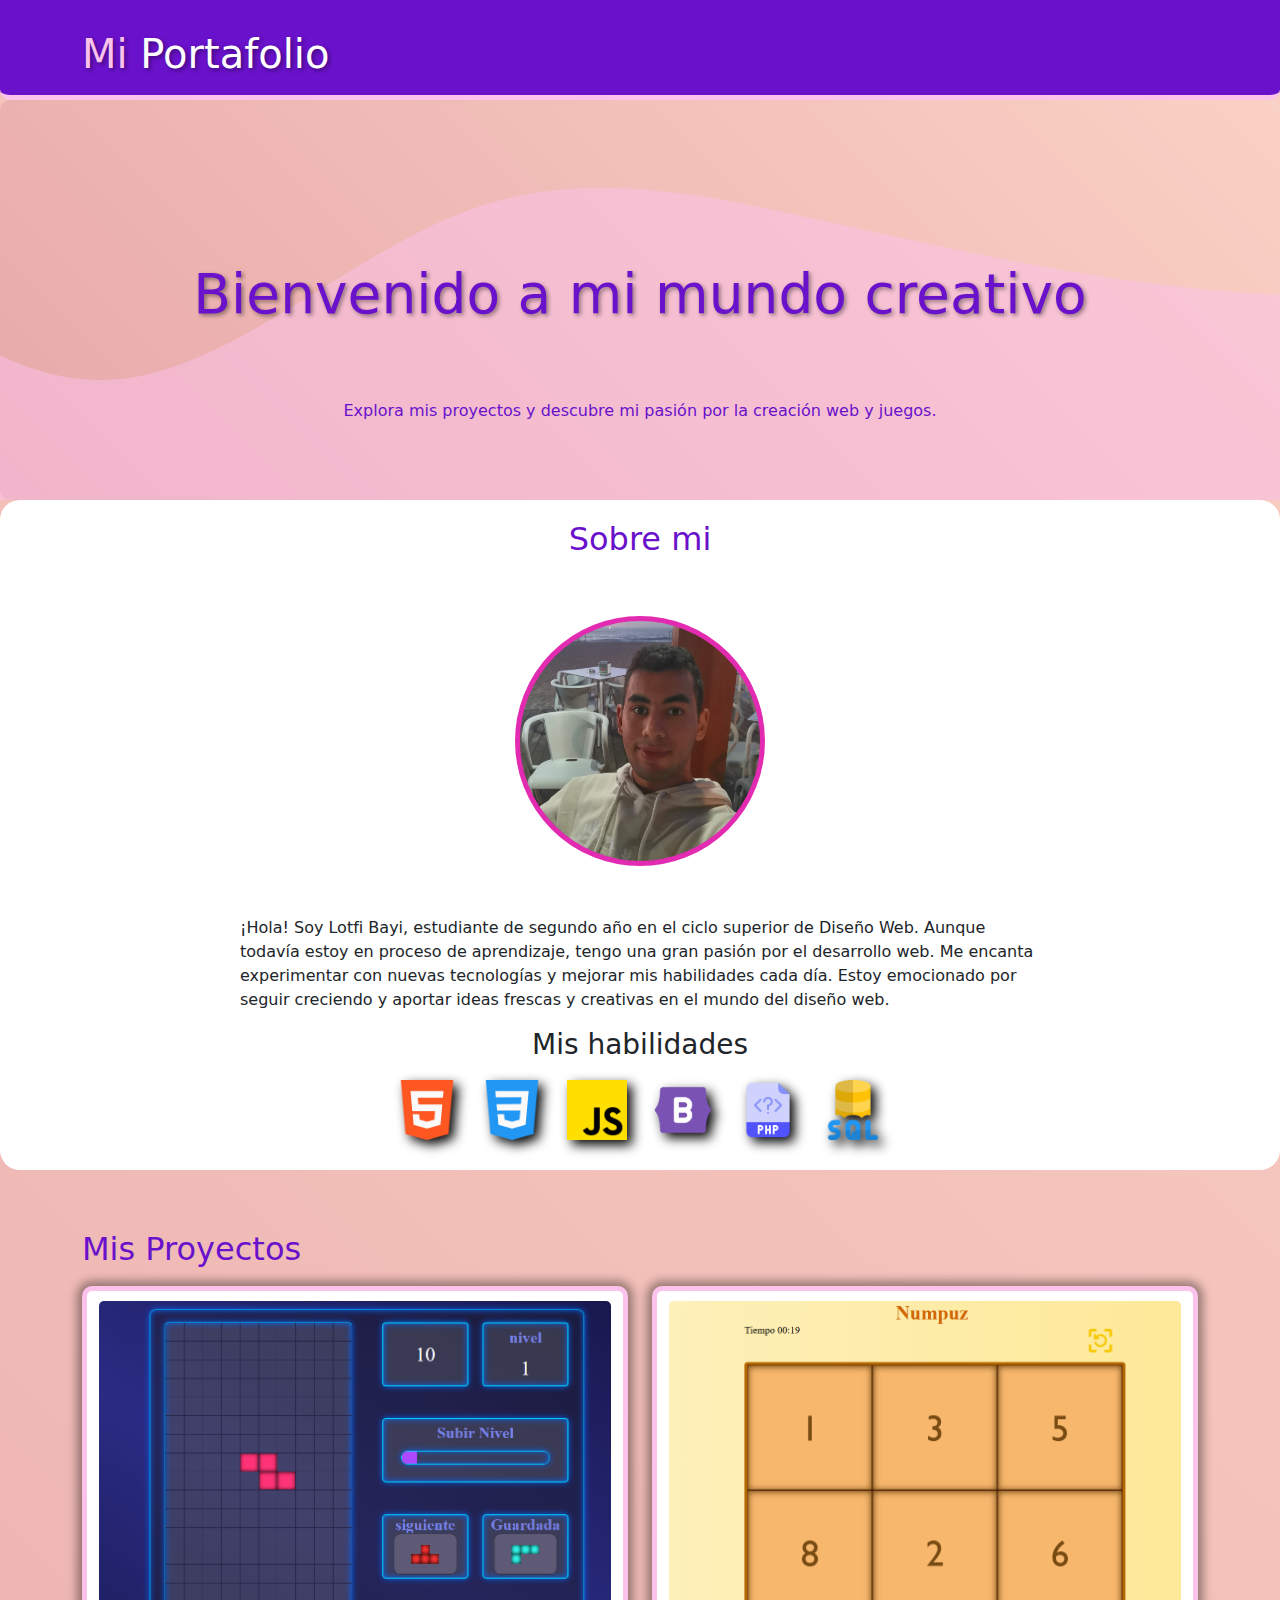
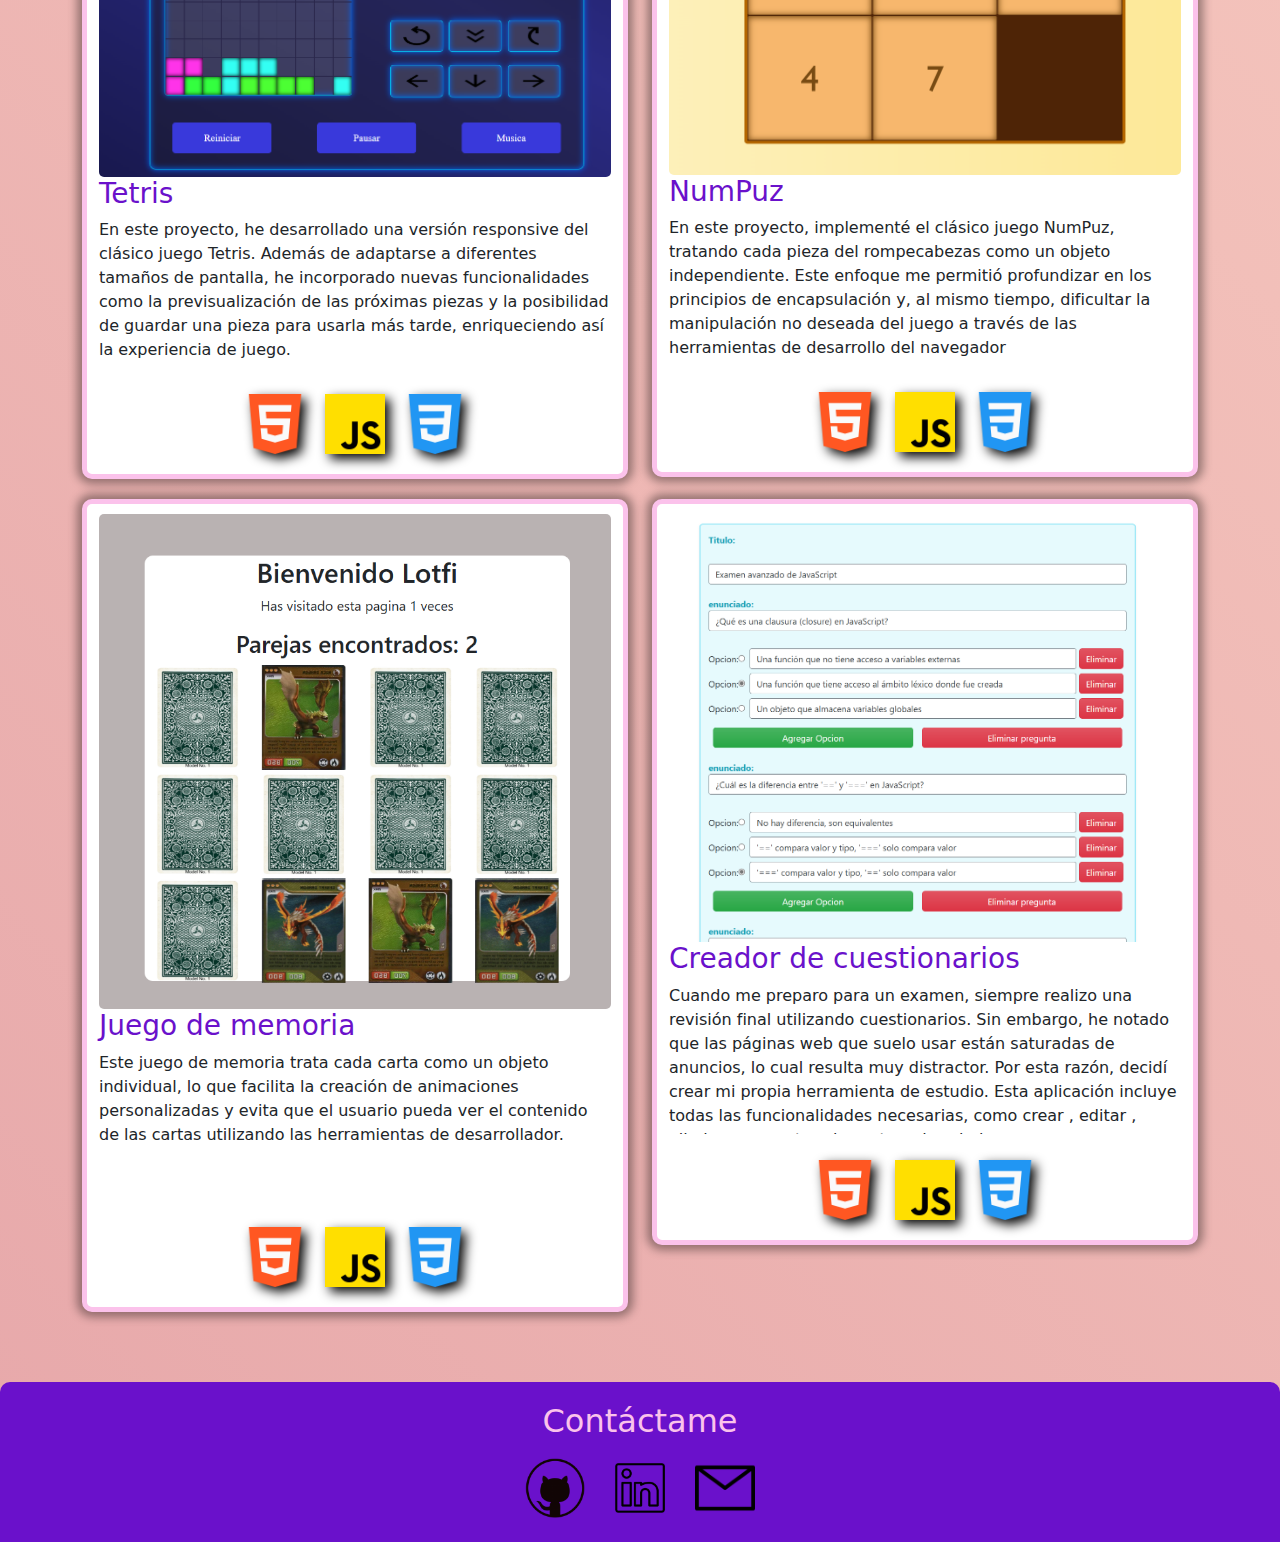
==== index.html @ 92da8904 "feat(cuestionario): Se añadio el proyecto cuestionario" ====
<!DOCTYPE html>
<html lang="es">

<head>
    <meta charset="UTF-8">
    <meta name="viewport" content="width=device-width, initial-scale=1.0">
    <title>LatifisWeb</title>
    <link href=" https://cdn.jsdelivr.net/npm/bootstrap@5.3.3/dist/css/bootstrap.min.css" rel="stylesheet"
        integrity="sha384-QWTKZyjpPEjISv5WaRU9OFeRpok6YctnYmDr5pNlyT2bRjXh0JMhjY6hW+ALEwIH" crossorigin="anonymous">
    <link rel="stylesheet" href="styles.css">
</head>

<body>
    <header>
        <div class="container">
            <h1 id="title" class="text-shadow"><span class="text-cPink">Mi</span> Portafolio</h1>
            <nav>
                <div class="btn-nav">☰</div>
                <ul>
                    <li><a href="#">Inicio</a></li>
                    <li><a href="#">Sobre mí</a></li>
                    <li><a href="#">Proyectos</a></li>
                    <li><a href="#">Contacto</a></li>
                </ul>
            </nav>
        </div>
    </header>
    <main>
        <section id="start" class="text-cPurple">
            <div class="container-max">
                <h1 class="text-shadow">Bienvenido a mi mundo creativo</h1>
                <p>Explora mis proyectos y descubre mi pasión por la creación web y juegos.</p>
            </div>
        </section>
        <section id="about" class="container">
            <h2 class="text-cPurple">Sobre mi</h2>
            <div id="perfilImg"></div>
            <p>
                ¡Hola! Soy Lotfi Bayi, estudiante de segundo año en el ciclo superior de Diseño Web. Aunque
                todavía estoy en proceso de aprendizaje, tengo una gran pasión por el desarrollo web. Me
                encanta experimentar con nuevas tecnologías y mejorar mis habilidades cada día. Estoy
                emocionado por seguir creciendo y aportar ideas frescas y creativas en el mundo del diseño
                web.
            </p>
            <div class="skills">
                <h3>Mis habilidades</h3>
                <img src="img/icons/html.png" title="HTML" alt="html" class="icono">
                <img src="img/icons/css.png" title="CSS" alt="css" class="icono">
                <img src="img/icons/js.png" title="JavaScript" alt="javaScript" class="icono">
                <img src="img/icons/bootstrap.png" title="Bootstrap" alt="Bootstrap" class="icono">
                <img src="img/icons/php.png" title="PHP" alt="PHP" class="icono">
                <img src="img/icons/sql.png" title="SQL" alt="SQL" class="icono">
            </div>
        </section>

        <section id="projects" class="container">
            <h2 class="text-blue-1">Mis Proyectos</h2>
            <div class="row">
                <div class="project col-6">
                    <div class="container mx-auto">
                        <img class="img-proyect" src="img/proyectos/tetris.png" alt="nombreProyecto">
                        <h3><a href="./juegos/tetris/index.html">Tetris</a></h3>
                        <p class="description">
                            En este proyecto, he desarrollado una versión responsive del clásico juego Tetris. Además de
                            adaptarse a diferentes tamaños de pantalla, he incorporado nuevas funcionalidades como la
                            previsualización de las próximas piezas y la posibilidad de guardar una pieza para usarla
                            más tarde, enriqueciendo así la experiencia de juego.
                        </p>
                        <p class="resumen">Recreacion del juego Tetris responsive</p>
                        <div class="skills">
                            <img src="img/icons/html.png" title="HTML" alt="html" class="icono">
                            <img src="img/icons/js.png" title="JavaScript" alt="javaScript" class="icono">
                            <img src="img/icons/css.png" title="CSS" alt="css" class="icono">
                        </div>
                    </div>
                </div>
                <div class="project col-6">
                    <div class="container mx-auto">
                        <img class="img-proyect" src="img/proyectos/numPuz.png" alt="nombreProyecto">
                        <h3><a href="./juegos/numPuz/index.html">NumPuz</a></h3>
                        <p class="description">En este proyecto, implementé el clásico juego NumPuz, tratando cada pieza
                            del rompecabezas como un objeto independiente. Este enfoque me permitió profundizar en los
                            principios de encapsulación y, al mismo tiempo, dificultar la manipulación no deseada del
                            juego a través de las herramientas de desarrollo del navegador</p>
                        <p class="resumen">Juego numpuz encapsulado</p>
                        <div class="skills">
                            <img src="img/icons/html.png" title="HTML" alt="html" class="icono">
                            <img src="img/icons/js.png" title="JavaScript" alt="javaScript" class="icono">
                            <img src="img/icons/css.png" title="CSS" alt="css" class="icono">
                        </div>
                    </div>
                </div>
                <div class="project col-6">
                    <div class="container mx-auto">
                        <img class="img-proyect" src="img/proyectos/cartas.png" alt="nombreProyecto">
                        <h3><a href="./juegos/e06cartas/">Juego de memoria</a></h3>
                        <p class="description">Este juego de memoria trata cada carta como un objeto individual, lo que
                            facilita la creación de animaciones personalizadas y evita que el usuario pueda ver el
                            contenido de las cartas utilizando las herramientas de desarrollador.</p>
                        <p class="resumen">Juego de memoria encapsulado y con animación de rotacion</p>
                        <div class="skills">
                            <img src="img/icons/html.png" title="HTML" alt="html" class="icono">
                            <img src="img/icons/js.png" title="JavaScript" alt="javaScript" class="icono">
                            <img src="img/icons/css.png" title="CSS" alt="css" class="icono">
                        </div>
                    </div>
                </div>
                <div class="project col-6">
                    <div class="container mx-auto">
                        <img class="img-proyect" src="img/proyectos/cuestionario.png" alt="nombreProyecto">
                        <h3><a href=".\miniProyectos\cuestionariosTipoTest">Creador de cuestionarios</a></h3>
                        <p class="description">Cuando me preparo para un examen, siempre realizo una revisión final
                            utilizando cuestionarios. Sin embargo, he notado que las páginas web que suelo usar están
                            saturadas de anuncios, lo cual resulta muy distractor.
                            Por esta razón, decidí crear mi propia herramienta de estudio. Esta aplicación incluye todas
                            las funcionalidades necesarias, como crear , editar , eliminar , exportar , importar e imprimir examenes.
                        </p>
                        <p class="resumen">Creador de examenes de tipo test con funcionalidades necesarias, como crear , editar , eliminar , exportar , importar e imprimir examenes.</p>
                        <div class="skills">
                            <img src="img/icons/html.png" title="HTML" alt="html" class="icono">
                            <img src="img/icons/js.png" title="JavaScript" alt="javaScript" class="icono">
                            <img src="img/icons/css.png" title="CSS" alt="css" class="icono">
                        </div>
                    </div>
                </div>
            </div>
        </section>
    </main>
    <footer>
        <div id="contact" class="container mx-auto">
            <h2 class="text-center text-cPink">Contáctame</h2>
            <a href="https://github.com/Lotite"><img src="img/icons/github.png" title="HTML" alt="html"
                    class="icono"></a>
            <a href="https://www.linkedin.com/in/lotfi-bayi/"><img src="img/icons/linkedin.png" title="HTML" alt="html"
                    class="icono"></a>
            <a href="mailto:bayilotfi@gmail.com"><img src="img/icons/email.png" title="HTML" alt="html"
                    class="icono"></a>
        </div>
    </footer>
</body>

</html>
---- styles.css ----
:root {
    --morado: #6a11cb;
    --rosa: #fbc2eb;

}

/* Clases generales */
.text-cPink {
    color: var(--rosa);
}

.text-cPurple {
    color: var(--morado);
}

.text-shadow {
    text-shadow: 2px 2px 4px rgba(0, 0, 0, 0.419);
}


/*Elementos más precisos*/
html{
    background: var(--morado);
}
body {
    background: linear-gradient(45deg, #e7a8aa 0%, #fad0c4 99%, #f3d6cd 100%);
    display: flex;
    flex-direction: column;
    
}

header {
    min-height: 100px;
    background: var(--morado);
    color: #fff;
    padding-top: 30px;
    border-bottom: var(--rosa) 5px solid;
    border-radius:  0 0 10px 10px;

}

.btn-nav {
    display: none;
}

header .container {
    display: flex;
    align-items: center;
    justify-content: space-between;
}

header h1 {
    width: 40%;
    text-wrap: nowrap;
}
/*Pendiente de implementar un nav con botón de expansión */
nav {
    display: none;
    flex-grow: 1;
    max-width: 600px;
    margin-left: 10%;
}

header ul {
    list-style: none;
    display: flex;
    justify-content: space-around;
    flex-wrap: nowrap;
    padding: 0;
    margin: 0;

    & li {
        margin-inline: 5px;
    }
}

header a {
    color: #fff;
    text-decoration: none;
    text-transform: uppercase;
    font-size: 16px;
}

header a:hover {
    color: #fbc2eb;
}




main {
    flex-grow: 1;
    padding: 0;
    &>* {
        margin-block: 60px;
    }
}

#start {
    margin: 0;
    border-radius: 10px;
    height: 400px;
    text-align: center;
    background: linear-gradient(45deg, #e7a8aa 0%, #fad0c4 99%, #f3d6cd 100%);
}

#start .container-max {
    width: 100%;
    height: 100%;
    padding-inline: 5%;
    display: flex;
    flex-direction: column;
    justify-content: space-evenly;
    align-items: center;
    background: url('data:image/svg+xml;utf8,<svg xmlns="http://www.w3.org/2000/svg" viewBox="0 0 1440 320"><path fill="%23fbc2eb" fill-opacity="0.5" d="M0,32L48,80C96,128,192,224,288,224C384,224,480,128,576,90.7C672,53,768,75,864,96C960,117,1056,139,1152,149.3C1248,160,1344,160,1392,160L1440,160L1440,320L1392,320C1344,320,1248,320,1152,320C1056,320,960,320,864,320C768,320,672,320,576,320C480,320,384,320,288,320C192,320,96,320,48,320L0,320Z"></path></svg>') no-repeat bottom center;
    background-size: cover;
}

#start h1 {
    margin-top: 100px;
    font-size: 55px;
    margin-bottom: 10px;
}

#about {
    max-width: none;
    background: white;
    border-radius: 20px;
    text-align: center;
    margin: 0;
    display: flex;
    flex-direction: column;
    align-items: center; 
    padding-block: 20px;
    & p {
        max-width: 800px;
        text-align: start;
    }
}

#perfilImg {
    margin-block: 50px;
    max-width: 250px;
    max-height: 250px;
    min-width: 200px;
    min-height: 200px;
    background: url("img/lotfi.jpg");
    background-size: cover;
    background-position: center;
    width: 30vw;
    height: 30vw;
    border-radius: 50%;
    border: 5px solid rgb(226, 43, 177);
}

.icono{
    width: 60px;
    height: 60px;
    filter: drop-shadow(5px 5px 6px rgb(0, 0, 0));
    margin: 10px;
}


#projects h3, #projects h2 {
    color: var(--morado);
}




.project{
    padding-block: 10px;
}
.project .container{
    padding-block: 10px;
    border: 5px solid var(--rosa);
    border-radius: 10px;
    overflow: hidden;
    background-color: white;
    box-shadow: 0px 0px 10px 5px rgba(0, 0, 0, 0.377);
}

.project a {
    text-decoration: none;
    color: var(--morado);
}

.img-proyect{
    width: 100%;
    height: 100%;
    border-radius: 5px;
}
.resumen{
    display: none;
}
.description{
    overflow: auto;
    height: 150px;
}

.project .skills{
    display: flex;
    align-items: center;
    justify-content: center;
}

footer {
    background-color: var(--morado);
    border-radius: 10px 10px 0 0;
    padding-block: 20px;
    height: 160px;
}

footer .container{
    width: max-content;
}

footer .icono{
    
    filter: none;
}



@media(max-width: 500px) {
    nav {
        width: 0;
        overflow: hidden;
    }
    .row{
        justify-content: center;
    }
    .resumen{
        display: block;
    }
    .description{
        display: none;
    }
    .project{
        width: 80%;
    }

}
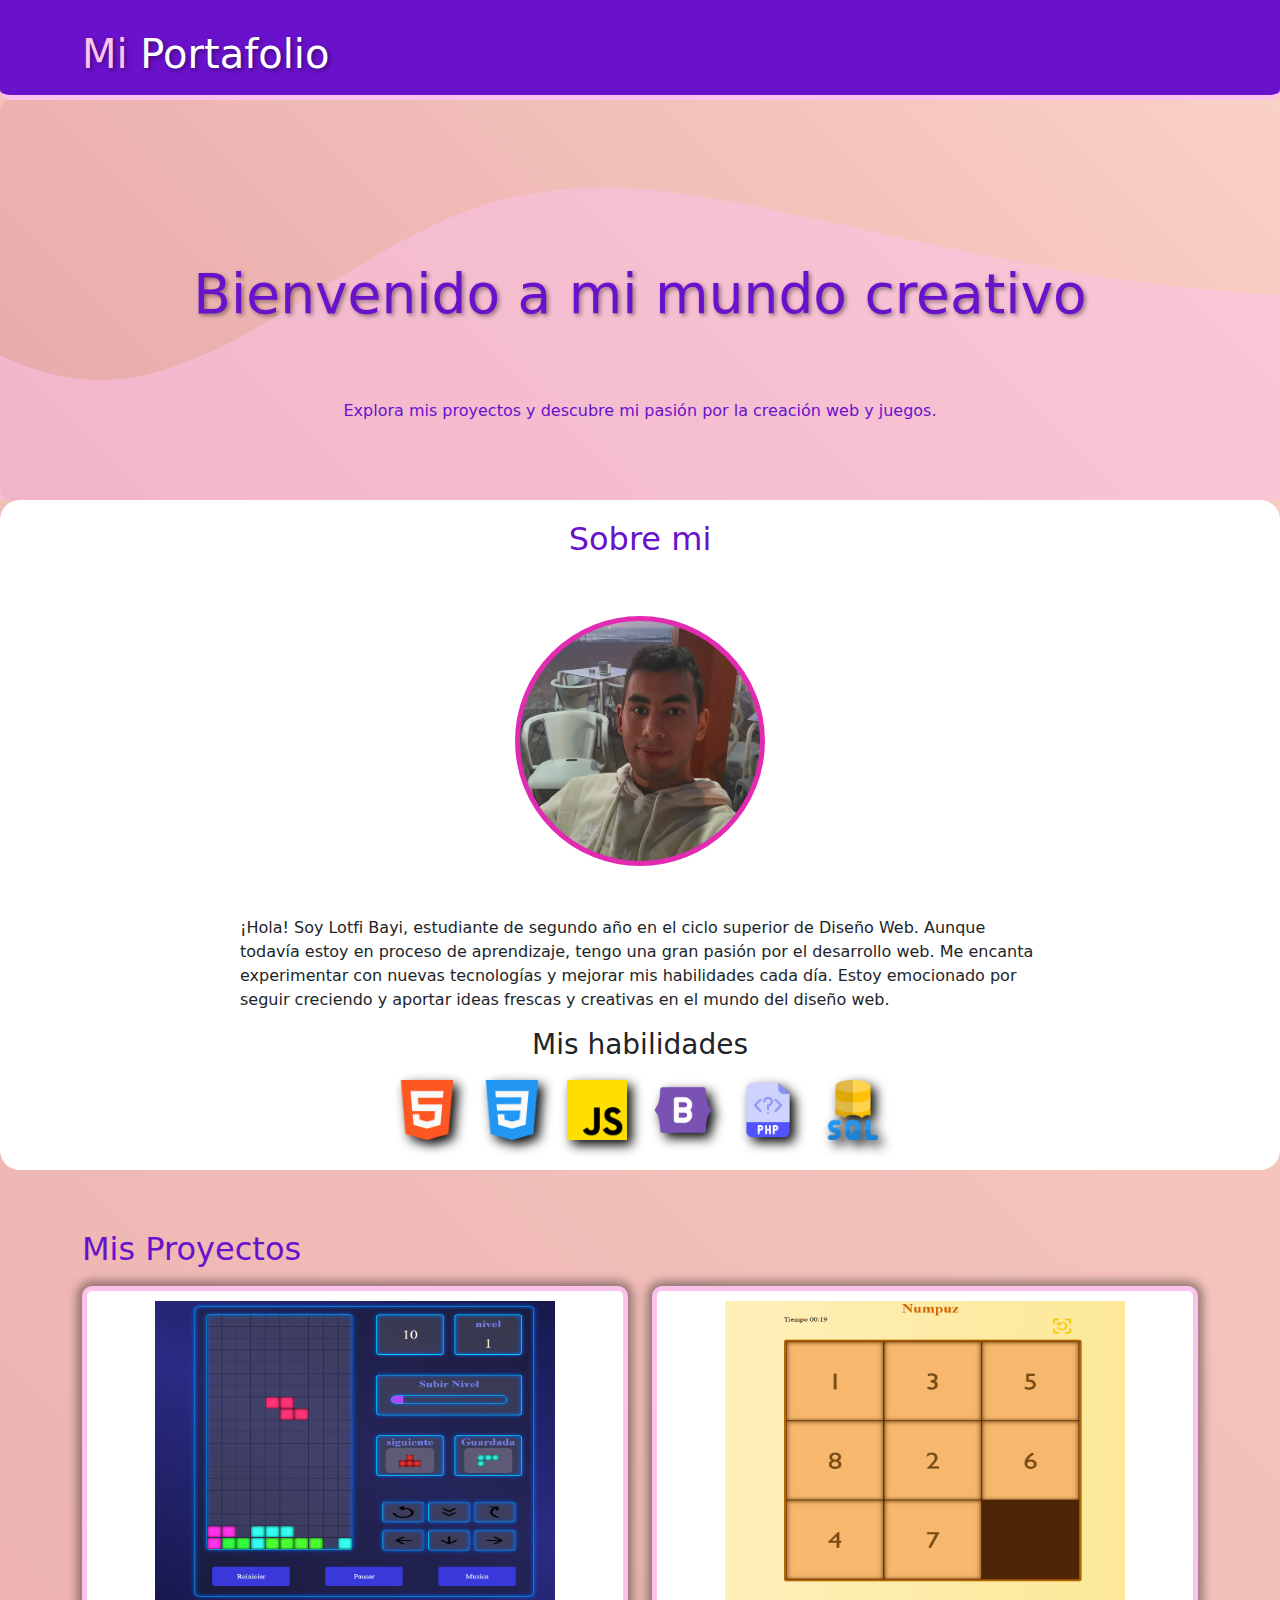
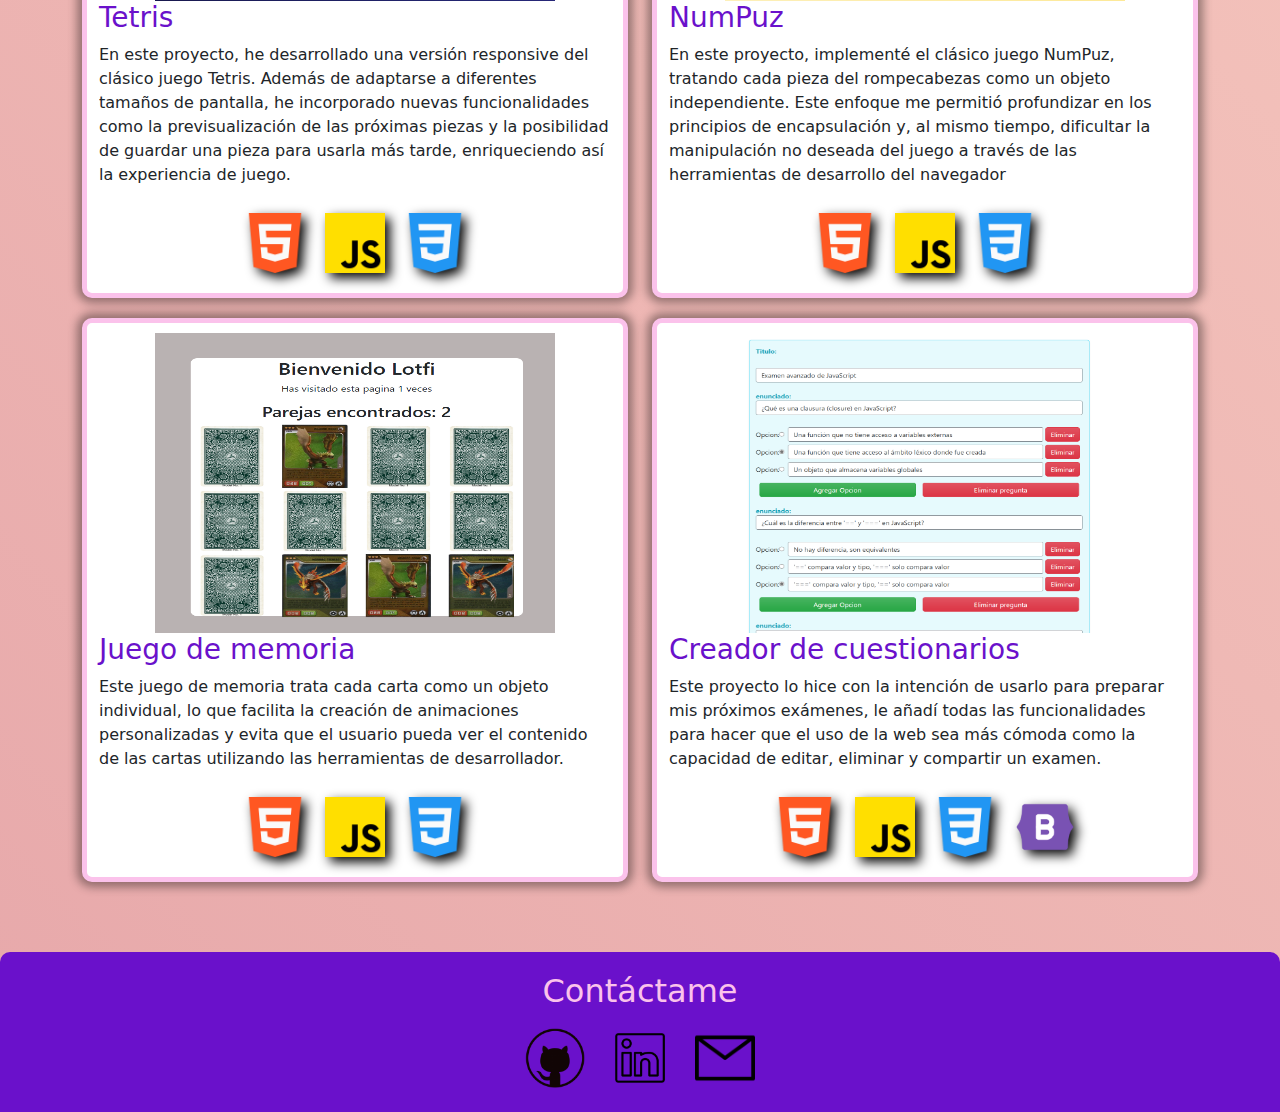
==== commit ab6ddf8b: "fix(index): Se corrigieron algunos errores estéticos" ====
--- a/index.html
+++ b/index.html
@@ -108,18 +108,14 @@
                 <div class="project col-6">
                     <div class="container mx-auto">
                         <img class="img-proyect" src="img/proyectos/cuestionario.png" alt="nombreProyecto">
-                        <h3><a href=".\miniProyectos\cuestionariosTipoTest">Creador de cuestionarios</a></h3>
-                        <p class="description">Cuando me preparo para un examen, siempre realizo una revisión final
-                            utilizando cuestionarios. Sin embargo, he notado que las páginas web que suelo usar están
-                            saturadas de anuncios, lo cual resulta muy distractor.
-                            Por esta razón, decidí crear mi propia herramienta de estudio. Esta aplicación incluye todas
-                            las funcionalidades necesarias, como crear , editar , eliminar , exportar , importar e imprimir examenes.
-                        </p>
-                        <p class="resumen">Creador de examenes de tipo test con funcionalidades necesarias, como crear , editar , eliminar , exportar , importar e imprimir examenes.</p>
+                        <h3><a href="./miniProyectos/cuestionariosTipoTest/index.html">Creador de cuestionarios</a></h3>
+                        <p class="description">Este proyecto lo hice con la intención de usarlo para preparar mis próximos exámenes, le añadí todas las funcionalidades para hacer que el uso de la web sea más cómoda como la capacidad de editar, eliminar y compartir un examen.</p>
+                        <p class="resumen">Creador de exámenes de tipo test con funcionalidades necesarias, como crear, editar, eliminar, exportar, importar e imprimir exámenes.</p>
                         <div class="skills">
                             <img src="img/icons/html.png" title="HTML" alt="html" class="icono">
                             <img src="img/icons/js.png" title="JavaScript" alt="javaScript" class="icono">
                             <img src="img/icons/css.png" title="CSS" alt="css" class="icono">
+                            <img src="img/icons/bootstrap.png" title="Bootstrap" alt="Bootstrap" class="icono">
                         </div>
                     </div>
                 </div>
@@ -139,4 +135,4 @@
     </footer>
 </body>
 
-</html>+</html>
--- a/styles.css
+++ b/styles.css
@@ -169,6 +169,7 @@
 
 
 .project{
+    max-height: 800px;
     padding-block: 10px;
 }
 .project .container{
@@ -186,16 +187,21 @@
 }
 
 .img-proyect{
+    max-width: 400px;
     width: 100%;
-    height: 100%;
-    border-radius: 5px;
-}
+    height: auto;
+    max-height: 300px;
+    display: block;
+    margin: 0 auto; /* Centra la imagen horizontalmente */
+}
+
+
 .resumen{
     display: none;
 }
 .description{
     overflow: auto;
-    height: 150px;
+    height: 150;
 }
 
 .project .skills{
@@ -222,7 +228,7 @@
 
 
 
-@media(max-width: 500px) {
+@media(max-width: 1000px) {
     nav {
         width: 0;
         overflow: hidden;
@@ -237,6 +243,7 @@
         display: none;
     }
     .project{
+        max-width: 700px;
         width: 80%;
     }
 
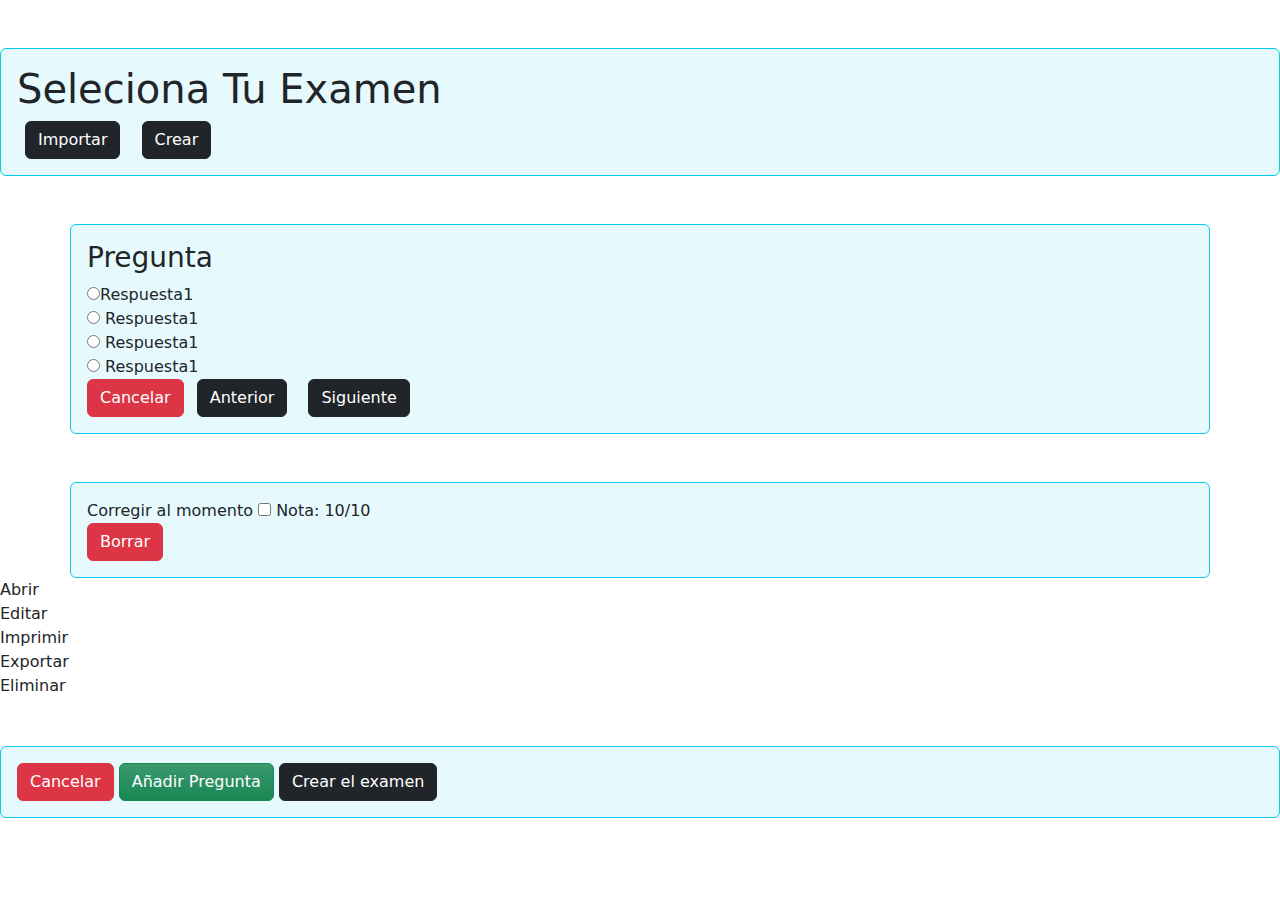
==== commit 53819146: "feat(cuestionario): Se añadio un mejor estilo para corregir las preguntas" ====
--- a/index.html
+++ b/index.html
@@ -4,135 +4,72 @@
 <head>
     <meta charset="UTF-8">
     <meta name="viewport" content="width=device-width, initial-scale=1.0">
-    <title>LatifisWeb</title>
-    <link href=" https://cdn.jsdelivr.net/npm/bootstrap@5.3.3/dist/css/bootstrap.min.css" rel="stylesheet"
+    <link rel="stylesheet" href="estilo.css">
+    <link href="https://cdn.jsdelivr.net/npm/bootstrap@5.3.3/dist/css/bootstrap.min.css" rel="stylesheet"
         integrity="sha384-QWTKZyjpPEjISv5WaRU9OFeRpok6YctnYmDr5pNlyT2bRjXh0JMhjY6hW+ALEwIH" crossorigin="anonymous">
-    <link rel="stylesheet" href="styles.css">
+        <script type="module" src="main.js"></script>
+  
+    <title>Preguntas</title>
 </head>
 
 <body>
-    <header>
-        <div class="container">
-            <h1 id="title" class="text-shadow"><span class="text-cPink">Mi</span> Portafolio</h1>
-            <nav>
-                <div class="btn-nav">☰</div>
-                <ul>
-                    <li><a href="#">Inicio</a></li>
-                    <li><a href="#">Sobre mí</a></li>
-                    <li><a href="#">Proyectos</a></li>
-                    <li><a href="#">Contacto</a></li>
-                </ul>
-            </nav>
+    <main>
+        <div id="menu" class=" mx-auto p-3 bg-info  bg-opacity-10 border border-info border rounded mt-5">
+            <h1>Seleciona Tu Examen</h1>
+            <div id="examenes"></div>
+            <div class="button-group mx-auto">
+                <button id="addPregunta" class="mx-2 btn-half-width  btn btn-menu btn-dark">Importar</button>
+                <button id="makePregunta" class="mx-2 btn-half-width btn btn-menu btn-dark">Crear</button>
+            </div>
         </div>
-    </header>
-    <main>
-        <section id="start" class="text-cPurple">
-            <div class="container-max">
-                <h1 class="text-shadow">Bienvenido a mi mundo creativo</h1>
-                <p>Explora mis proyectos y descubre mi pasión por la creación web y juegos.</p>
-            </div>
-        </section>
-        <section id="about" class="container">
-            <h2 class="text-cPurple">Sobre mi</h2>
-            <div id="perfilImg"></div>
-            <p>
-                ¡Hola! Soy Lotfi Bayi, estudiante de segundo año en el ciclo superior de Diseño Web. Aunque
-                todavía estoy en proceso de aprendizaje, tengo una gran pasión por el desarrollo web. Me
-                encanta experimentar con nuevas tecnologías y mejorar mis habilidades cada día. Estoy
-                emocionado por seguir creciendo y aportar ideas frescas y creativas en el mundo del diseño
-                web.
-            </p>
-            <div class="skills">
-                <h3>Mis habilidades</h3>
-                <img src="img/icons/html.png" title="HTML" alt="html" class="icono">
-                <img src="img/icons/css.png" title="CSS" alt="css" class="icono">
-                <img src="img/icons/js.png" title="JavaScript" alt="javaScript" class="icono">
-                <img src="img/icons/bootstrap.png" title="Bootstrap" alt="Bootstrap" class="icono">
-                <img src="img/icons/php.png" title="PHP" alt="PHP" class="icono">
-                <img src="img/icons/sql.png" title="SQL" alt="SQL" class="icono">
-            </div>
-        </section>
-
-        <section id="projects" class="container">
-            <h2 class="text-blue-1">Mis Proyectos</h2>
-            <div class="row">
-                <div class="project col-6">
-                    <div class="container mx-auto">
-                        <img class="img-proyect" src="img/proyectos/tetris.png" alt="nombreProyecto">
-                        <h3><a href="./juegos/tetris/index.html">Tetris</a></h3>
-                        <p class="description">
-                            En este proyecto, he desarrollado una versión responsive del clásico juego Tetris. Además de
-                            adaptarse a diferentes tamaños de pantalla, he incorporado nuevas funcionalidades como la
-                            previsualización de las próximas piezas y la posibilidad de guardar una pieza para usarla
-                            más tarde, enriqueciendo así la experiencia de juego.
-                        </p>
-                        <p class="resumen">Recreacion del juego Tetris responsive</p>
-                        <div class="skills">
-                            <img src="img/icons/html.png" title="HTML" alt="html" class="icono">
-                            <img src="img/icons/js.png" title="JavaScript" alt="javaScript" class="icono">
-                            <img src="img/icons/css.png" title="CSS" alt="css" class="icono">
-                        </div>
+        <div id="prueba">
+            <div id="preguntas" class="container p-3 bg-info bg-opacity-10 border border-info border rounded mt-5">
+                <h3>Pregunta</h3>
+                <div id="opciones">
+                    <div class="opcion"><label><input type="radio" name="pregunta1"><span>Respuesta1</span></label></div>
+                    <div class="opcion">
+                        <label><input type="radio" name="pregunta1"> <span>Respuesta1</span></label>
+                    </div>
+                    <div class="opcion">
+                        <label><input type="radio" name="pregunta1"> <span>Respuesta1</span></label>
+                    </div>
+                    <div class="opcion">
+                        <label><input type="radio" name="pregunta1"> <span>Respuesta1</span></label>
                     </div>
                 </div>
-                <div class="project col-6">
-                    <div class="container mx-auto">
-                        <img class="img-proyect" src="img/proyectos/numPuz.png" alt="nombreProyecto">
-                        <h3><a href="./juegos/numPuz/index.html">NumPuz</a></h3>
-                        <p class="description">En este proyecto, implementé el clásico juego NumPuz, tratando cada pieza
-                            del rompecabezas como un objeto independiente. Este enfoque me permitió profundizar en los
-                            principios de encapsulación y, al mismo tiempo, dificultar la manipulación no deseada del
-                            juego a través de las herramientas de desarrollo del navegador</p>
-                        <p class="resumen">Juego numpuz encapsulado</p>
-                        <div class="skills">
-                            <img src="img/icons/html.png" title="HTML" alt="html" class="icono">
-                            <img src="img/icons/js.png" title="JavaScript" alt="javaScript" class="icono">
-                            <img src="img/icons/css.png" title="CSS" alt="css" class="icono">
-                        </div>
-                    </div>
-                </div>
-                <div class="project col-6">
-                    <div class="container mx-auto">
-                        <img class="img-proyect" src="img/proyectos/cartas.png" alt="nombreProyecto">
-                        <h3><a href="./juegos/e06cartas/">Juego de memoria</a></h3>
-                        <p class="description">Este juego de memoria trata cada carta como un objeto individual, lo que
-                            facilita la creación de animaciones personalizadas y evita que el usuario pueda ver el
-                            contenido de las cartas utilizando las herramientas de desarrollador.</p>
-                        <p class="resumen">Juego de memoria encapsulado y con animación de rotacion</p>
-                        <div class="skills">
-                            <img src="img/icons/html.png" title="HTML" alt="html" class="icono">
-                            <img src="img/icons/js.png" title="JavaScript" alt="javaScript" class="icono">
-                            <img src="img/icons/css.png" title="CSS" alt="css" class="icono">
-                        </div>
-                    </div>
-                </div>
-                <div class="project col-6">
-                    <div class="container mx-auto">
-                        <img class="img-proyect" src="img/proyectos/cuestionario.png" alt="nombreProyecto">
-                        <h3><a href="./miniProyectos/cuestionariosTipoTest/index.html">Creador de cuestionarios</a></h3>
-                        <p class="description">Este proyecto lo hice con la intención de usarlo para preparar mis próximos exámenes, le añadí todas las funcionalidades para hacer que el uso de la web sea más cómoda como la capacidad de editar, eliminar y compartir un examen.</p>
-                        <p class="resumen">Creador de exámenes de tipo test con funcionalidades necesarias, como crear, editar, eliminar, exportar, importar e imprimir exámenes.</p>
-                        <div class="skills">
-                            <img src="img/icons/html.png" title="HTML" alt="html" class="icono">
-                            <img src="img/icons/js.png" title="JavaScript" alt="javaScript" class="icono">
-                            <img src="img/icons/css.png" title="CSS" alt="css" class="icono">
-                            <img src="img/icons/bootstrap.png" title="Bootstrap" alt="Bootstrap" class="icono">
-                        </div>
-                    </div>
+                <div class="mx-auto button-group">
+                    <button id="cancelarHacerExamen" class="btn btn-half-width btn-danger gb-gradient">Cancelar</button>
+                    <button id="anterior" class="btn-half-width mx-2 btn btn-menu btn-dark">Anterior</button>
+                    <button id="siguiente" class="btn-half-width mx-2 btn btn-menu btn-dark">Siguiente</button>
                 </div>
             </div>
-        </section>
+            <div id="datosPrueba" class="container p-3 bg-info bg-opacity-10 border border-info border rounded mt-5">
+                <label> Corregir al momento <input id="corregir" type="checkbox"></label>
+                <span id="nota">Nota: 10/10</span>
+                <div id="preguntasDatos"></div>
+                <button id="borrarPreguntasInfo" class="btn btn-danger gb-gradient">Borrar</button>
+            </div>
+        </div>
+        <div id="context-menu">
+            <div id="abrir" class="context-menu-item">Abrir</div>
+            <div id="editar" class="context-menu-item">Editar</div>
+            <div id="imprimir" class="context-menu-item">Imprimir</div>
+            <div id="codificar" class="context-menu-item">Exportar</div>
+            <div id="eliminar" class="context-menu-item">Eliminar</div>
+        </div>
+        <div id="crearExamen" class="mx-auto mt-5 p-3 bg-info bg-opacity-10 border border-info border rounded">
+            <div id="contenedor">
+
+            </div>
+            <div class="button-group mx-auto">
+                <button id="cancelarCrearExamen" class="btn btn-danger gb-gradient">Cancelar</button>
+                <button id="addCrearPregunta" class="btn btn-success bg-gradient">Añadir Pregunta</button>
+                <button id="bCrearExamen" class="btn btn-dark">Crear el examen</button>
+            </div>
+        </div>
+        <div id="imprimirPDF" class="container"></div>
+        
     </main>
-    <footer>
-        <div id="contact" class="container mx-auto">
-            <h2 class="text-center text-cPink">Contáctame</h2>
-            <a href="https://github.com/Lotite"><img src="img/icons/github.png" title="HTML" alt="html"
-                    class="icono"></a>
-            <a href="https://www.linkedin.com/in/lotfi-bayi/"><img src="img/icons/linkedin.png" title="HTML" alt="html"
-                    class="icono"></a>
-            <a href="mailto:bayilotfi@gmail.com"><img src="img/icons/email.png" title="HTML" alt="html"
-                    class="icono"></a>
-        </div>
-    </footer>
 </body>
 
-</html>
+</html>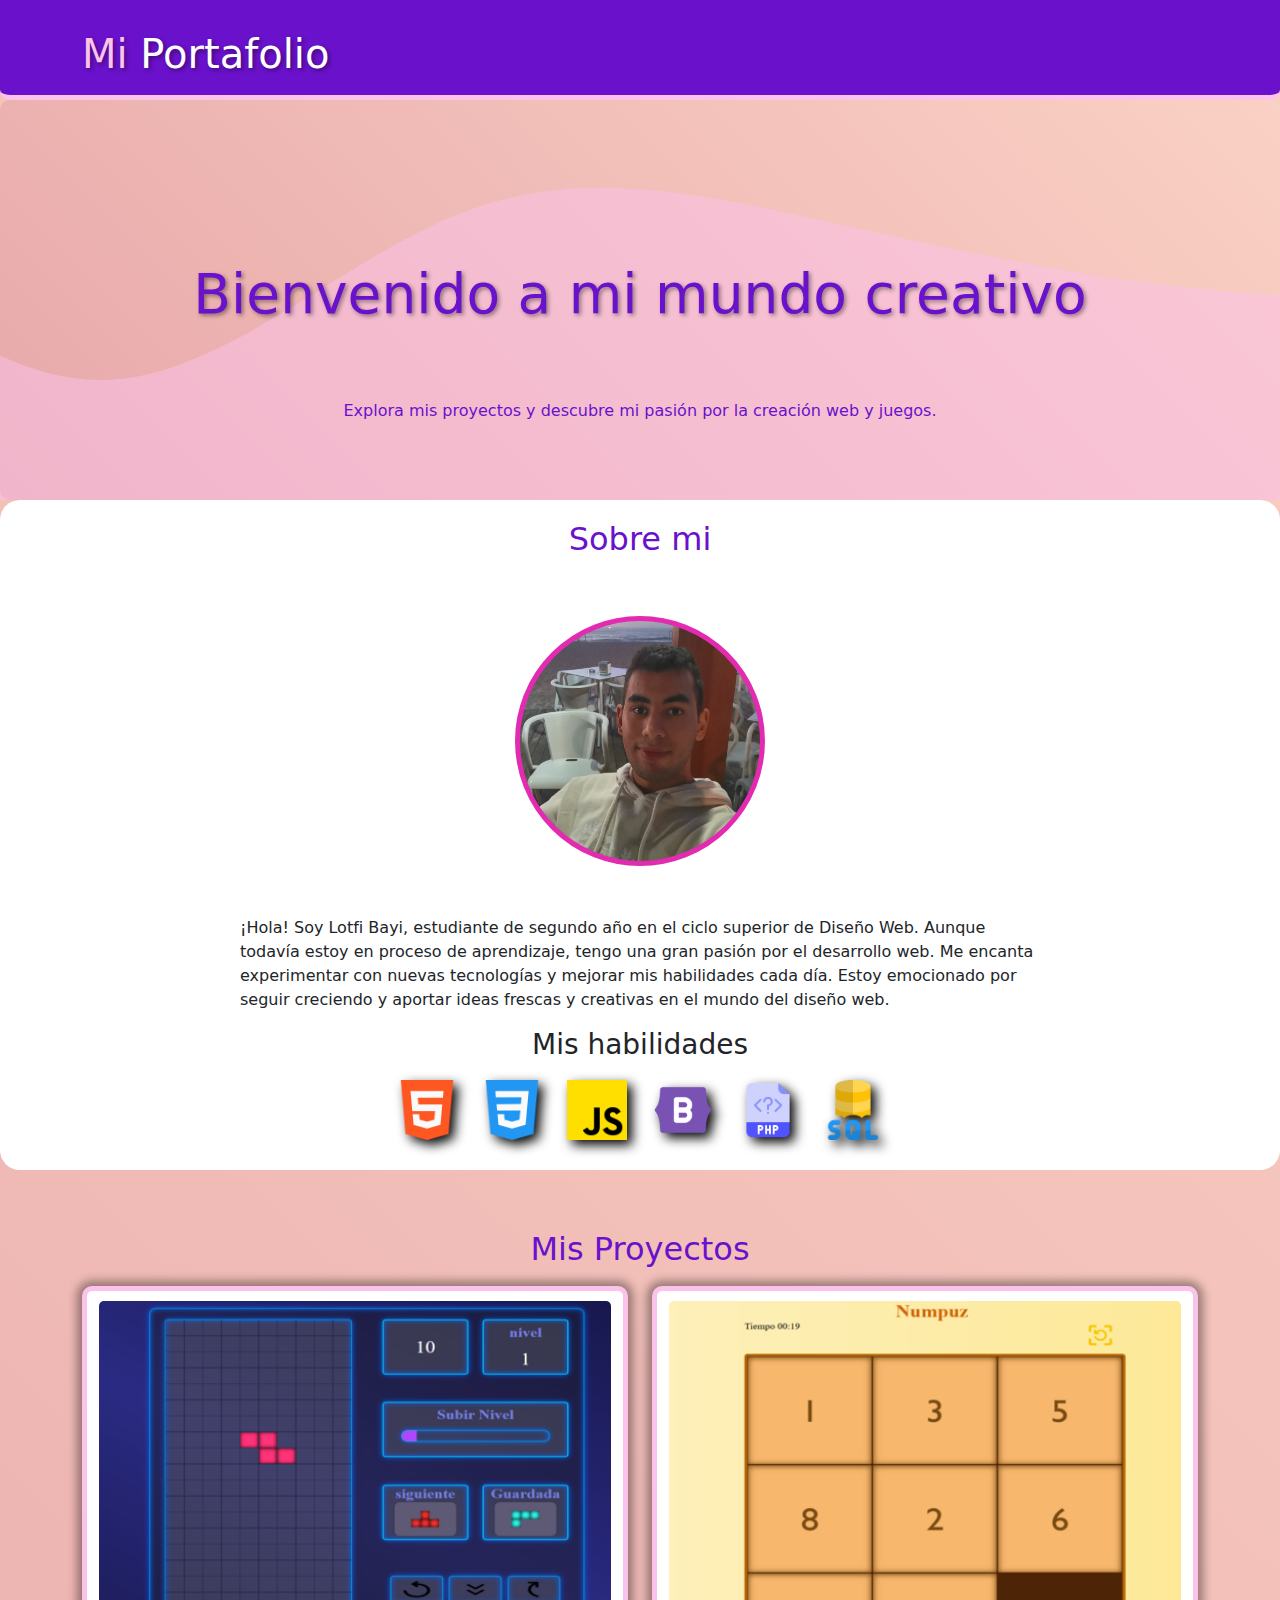
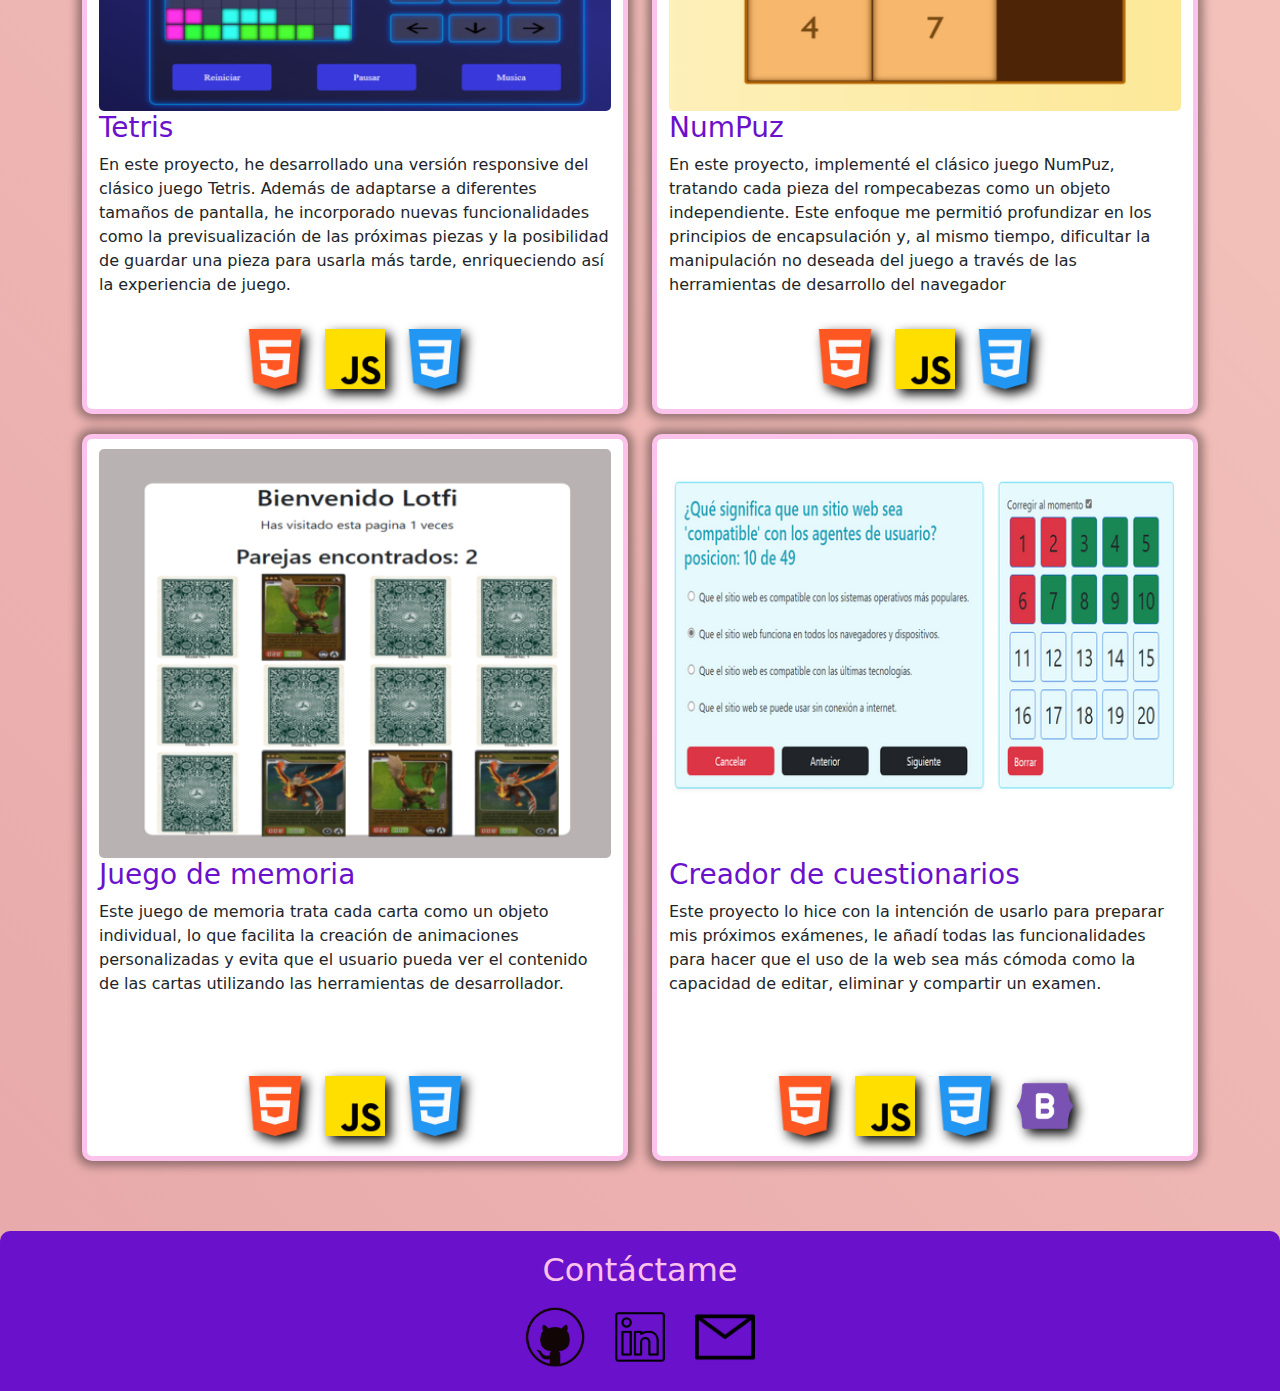
==== commit b572dd94: "style(index): Se ajustarion el tamaño de las imagenes a 500px/400px" ====
--- a/index.html
+++ b/index.html
@@ -4,72 +4,137 @@
 <head>
     <meta charset="UTF-8">
     <meta name="viewport" content="width=device-width, initial-scale=1.0">
-    <link rel="stylesheet" href="estilo.css">
-    <link href="https://cdn.jsdelivr.net/npm/bootstrap@5.3.3/dist/css/bootstrap.min.css" rel="stylesheet"
+    <title>LatifisWeb</title>
+    <link href=" https://cdn.jsdelivr.net/npm/bootstrap@5.3.3/dist/css/bootstrap.min.css" rel="stylesheet"
         integrity="sha384-QWTKZyjpPEjISv5WaRU9OFeRpok6YctnYmDr5pNlyT2bRjXh0JMhjY6hW+ALEwIH" crossorigin="anonymous">
-        <script type="module" src="main.js"></script>
-  
-    <title>Preguntas</title>
+    <link rel="stylesheet" href="styles.css">
 </head>
 
 <body>
+    <header>
+        <div class="container">
+            <h1 id="title" class="text-shadow"><span class="text-cPink">Mi</span> Portafolio</h1>
+            <nav>
+                <div class="btn-nav">☰</div>
+                <ul>
+                    <li><a href="#">Inicio</a></li>
+                    <li><a href="#">Sobre mí</a></li>
+                    <li><a href="#">Proyectos</a></li>
+                    <li><a href="#">Contacto</a></li>
+                </ul>
+            </nav>
+        </div>
+    </header>
     <main>
-        <div id="menu" class=" mx-auto p-3 bg-info  bg-opacity-10 border border-info border rounded mt-5">
-            <h1>Seleciona Tu Examen</h1>
-            <div id="examenes"></div>
-            <div class="button-group mx-auto">
-                <button id="addPregunta" class="mx-2 btn-half-width  btn btn-menu btn-dark">Importar</button>
-                <button id="makePregunta" class="mx-2 btn-half-width btn btn-menu btn-dark">Crear</button>
+        <section id="start" class="text-cPurple">
+            <div class="container-max">
+                <h1 class="text-shadow">Bienvenido a mi mundo creativo</h1>
+                <p>Explora mis proyectos y descubre mi pasión por la creación web y juegos.</p>
             </div>
-        </div>
-        <div id="prueba">
-            <div id="preguntas" class="container p-3 bg-info bg-opacity-10 border border-info border rounded mt-5">
-                <h3>Pregunta</h3>
-                <div id="opciones">
-                    <div class="opcion"><label><input type="radio" name="pregunta1"><span>Respuesta1</span></label></div>
-                    <div class="opcion">
-                        <label><input type="radio" name="pregunta1"> <span>Respuesta1</span></label>
-                    </div>
-                    <div class="opcion">
-                        <label><input type="radio" name="pregunta1"> <span>Respuesta1</span></label>
-                    </div>
-                    <div class="opcion">
-                        <label><input type="radio" name="pregunta1"> <span>Respuesta1</span></label>
+        </section>
+        <section id="about" class="container">
+            <h2 class="text-cPurple">Sobre mi</h2>
+            <div id="perfilImg"></div>
+            <p>
+                ¡Hola! Soy Lotfi Bayi, estudiante de segundo año en el ciclo superior de Diseño Web. Aunque
+                todavía estoy en proceso de aprendizaje, tengo una gran pasión por el desarrollo web. Me
+                encanta experimentar con nuevas tecnologías y mejorar mis habilidades cada día. Estoy
+                emocionado por seguir creciendo y aportar ideas frescas y creativas en el mundo del diseño
+                web.
+            </p>
+            <div class="skills">
+                <h3>Mis habilidades</h3>
+                <img src="img/icons/html.png" title="HTML" alt="html" class="icono">
+                <img src="img/icons/css.png" title="CSS" alt="css" class="icono">
+                <img src="img/icons/js.png" title="JavaScript" alt="javaScript" class="icono">
+                <img src="img/icons/bootstrap.png" title="Bootstrap" alt="Bootstrap" class="icono">
+                <img src="img/icons/php.png" title="PHP" alt="PHP" class="icono">
+                <img src="img/icons/sql.png" title="SQL" alt="SQL" class="icono">
+            </div>
+        </section>
+
+        <section id="projects" class="container">
+            <h2 class="text-blue-1 txt-center">Mis Proyectos</h2>
+            <div class="row">
+                <div class="project col-6">
+                    <div class="container mx-auto">
+                        <img class="img-proyect" src="img/proyectos/tetris.png" alt="nombreProyecto">
+                        <h3><a href="./juegos/tetris/index.html">Tetris</a></h3>
+                        <p class="description">
+                            En este proyecto, he desarrollado una versión responsive del clásico juego Tetris. Además de
+                            adaptarse a diferentes tamaños de pantalla, he incorporado nuevas funcionalidades como la
+                            previsualización de las próximas piezas y la posibilidad de guardar una pieza para usarla
+                            más tarde, enriqueciendo así la experiencia de juego.
+                        </p>
+                        <p class="resumen">Recreacion del juego Tetris responsive</p>
+                        <div class="skills">
+                            <img src="img/icons/html.png" title="HTML" alt="html" class="icono">
+                            <img src="img/icons/js.png" title="JavaScript" alt="javaScript" class="icono">
+                            <img src="img/icons/css.png" title="CSS" alt="css" class="icono">
+                        </div>
                     </div>
                 </div>
-                <div class="mx-auto button-group">
-                    <button id="cancelarHacerExamen" class="btn btn-half-width btn-danger gb-gradient">Cancelar</button>
-                    <button id="anterior" class="btn-half-width mx-2 btn btn-menu btn-dark">Anterior</button>
-                    <button id="siguiente" class="btn-half-width mx-2 btn btn-menu btn-dark">Siguiente</button>
+                <div class="project col-6">
+                    <div class="container mx-auto">
+                        <img class="img-proyect" src="img/proyectos/numPuz.png" alt="nombreProyecto">
+                        <h3><a href="./juegos/numPuz/index.html">NumPuz</a></h3>
+                        <p class="description">En este proyecto, implementé el clásico juego NumPuz, tratando cada pieza
+                            del rompecabezas como un objeto independiente. Este enfoque me permitió profundizar en los
+                            principios de encapsulación y, al mismo tiempo, dificultar la manipulación no deseada del
+                            juego a través de las herramientas de desarrollo del navegador</p>
+                        <p class="resumen">Juego numpuz encapsulado</p>
+                        <div class="skills">
+                            <img src="img/icons/html.png" title="HTML" alt="html" class="icono">
+                            <img src="img/icons/js.png" title="JavaScript" alt="javaScript" class="icono">
+                            <img src="img/icons/css.png" title="CSS" alt="css" class="icono">
+                        </div>
+                    </div>
+                </div>
+                <div class="project col-6">
+                    <div class="container mx-auto">
+                        <img class="img-proyect" src="img/proyectos/cartas.png" alt="nombreProyecto">
+                        <h3><a href="./juegos/e06cartas/">Juego de memoria</a></h3>
+                        <p class="description">Este juego de memoria trata cada carta como un objeto individual, lo que
+                            facilita la creación de animaciones personalizadas y evita que el usuario pueda ver el
+                            contenido de las cartas utilizando las herramientas de desarrollador.</p>
+                        <p class="resumen">Juego de memoria encapsulado y con animación de rotacion</p>
+                        <div class="skills">
+                            <img src="img/icons/html.png" title="HTML" alt="html" class="icono">
+                            <img src="img/icons/js.png" title="JavaScript" alt="javaScript" class="icono">
+                            <img src="img/icons/css.png" title="CSS" alt="css" class="icono">
+                        </div>
+                    </div>
+                </div>
+                <div class="project col-6">
+                    <div class="container mx-auto">
+                        <div class="ocuparEspacio">
+                            <img class="img-proyect" src="img/proyectos/cuestionario.png" alt="nombreProyecto">
+                        </div>
+                        <h3><a href="./miniProyectos/cuestionariosTipoTest/index.html">Creador de cuestionarios</a></h3>
+                        <p class="description">Este proyecto lo hice con la intención de usarlo para preparar mis próximos exámenes, le añadí todas las funcionalidades para hacer que el uso de la web sea más cómoda como la capacidad de editar, eliminar y compartir un examen.</p>
+                        <p class="resumen">Creador de exámenes de tipo test con funcionalidades necesarias, como crear, editar, eliminar, exportar, importar e imprimir exámenes.</p>
+                        <div class="skills">
+                            <img src="img/icons/html.png" title="HTML" alt="html" class="icono">
+                            <img src="img/icons/js.png" title="JavaScript" alt="javaScript" class="icono">
+                            <img src="img/icons/css.png" title="CSS" alt="css" class="icono">
+                            <img src="img/icons/bootstrap.png" title="Bootstrap" alt="Bootstrap" class="icono">
+                        </div>
+                    </div>
                 </div>
             </div>
-            <div id="datosPrueba" class="container p-3 bg-info bg-opacity-10 border border-info border rounded mt-5">
-                <label> Corregir al momento <input id="corregir" type="checkbox"></label>
-                <span id="nota">Nota: 10/10</span>
-                <div id="preguntasDatos"></div>
-                <button id="borrarPreguntasInfo" class="btn btn-danger gb-gradient">Borrar</button>
-            </div>
+        </section>
+    </main>
+    <footer>
+        <div id="contact" class="container mx-auto">
+            <h2 class="text-center text-cPink">Contáctame</h2>
+            <a href="https://github.com/Lotite"><img src="img/icons/github.png" title="HTML" alt="html"
+                    class="icono"></a>
+            <a href="https://www.linkedin.com/in/lotfi-bayi/"><img src="img/icons/linkedin.png" title="HTML" alt="html"
+                    class="icono"></a>
+            <a href="mailto:bayilotfi@gmail.com"><img src="img/icons/email.png" title="HTML" alt="html"
+                    class="icono"></a>
         </div>
-        <div id="context-menu">
-            <div id="abrir" class="context-menu-item">Abrir</div>
-            <div id="editar" class="context-menu-item">Editar</div>
-            <div id="imprimir" class="context-menu-item">Imprimir</div>
-            <div id="codificar" class="context-menu-item">Exportar</div>
-            <div id="eliminar" class="context-menu-item">Eliminar</div>
-        </div>
-        <div id="crearExamen" class="mx-auto mt-5 p-3 bg-info bg-opacity-10 border border-info border rounded">
-            <div id="contenedor">
-
-            </div>
-            <div class="button-group mx-auto">
-                <button id="cancelarCrearExamen" class="btn btn-danger gb-gradient">Cancelar</button>
-                <button id="addCrearPregunta" class="btn btn-success bg-gradient">Añadir Pregunta</button>
-                <button id="bCrearExamen" class="btn btn-dark">Crear el examen</button>
-            </div>
-        </div>
-        <div id="imprimirPDF" class="container"></div>
-        
-    </main>
+    </footer>
 </body>
 
-</html>+</html>
--- a/styles.css
+++ b/styles.css
@@ -0,0 +1,247 @@
+:root {
+    --morado: #6a11cb;
+    --rosa: #fbc2eb;
+
+}
+
+/* Clases generales */
+.text-cPink {
+    color: var(--rosa);
+}
+
+.text-cPurple {
+    color: var(--morado);
+}
+
+.text-shadow {
+    text-shadow: 2px 2px 4px rgba(0, 0, 0, 0.419);
+}
+
+.txt-center{
+    text-align: center;
+}
+
+/*Elementos más precisos*/
+html{
+    background: var(--morado);
+}
+body {
+    overflow-x: hidden;
+    background: linear-gradient(45deg, #e7a8aa 0%, #fad0c4 99%, #f3d6cd 100%);
+    display: flex;
+    flex-direction: column;
+    
+}
+
+header {
+    min-height: 100px;
+    background: var(--morado);
+    color: #fff;
+    padding-top: 30px;
+    border-bottom: var(--rosa) 5px solid;
+    border-radius:  0 0 10px 10px;
+
+}
+
+.btn-nav {
+    display: none;
+}
+
+header .container {
+    display: flex;
+    align-items: center;
+    justify-content: space-between;
+}
+
+header h1 {
+    width: 40%;
+    text-wrap: nowrap;
+}
+/*Pendiente de implementar un nav con botón de expansión */
+nav {
+    display: none;
+    flex-grow: 1;
+    max-width: 600px;
+    margin-left: 10%;
+}
+
+header ul {
+    list-style: none;
+    display: flex;
+    justify-content: space-around;
+    flex-wrap: nowrap;
+    padding: 0;
+    margin: 0;
+
+    & li {
+        margin-inline: 5px;
+    }
+}
+
+header a {
+    color: #fff;
+    text-decoration: none;
+    text-transform: uppercase;
+    font-size: 16px;
+}
+
+header a:hover {
+    color: #fbc2eb;
+}
+
+
+
+
+main {
+    flex-grow: 1;
+    padding: 0;
+    &>* {
+        margin-block: 60px;
+    }
+}
+
+#start {
+    margin: 0;
+    border-radius: 10px;
+    height: 400px;
+    text-align: center;
+    background: linear-gradient(45deg, #e7a8aa 0%, #fad0c4 99%, #f3d6cd 100%);
+}
+
+#start .container-max {
+    width: 100%;
+    height: 100%;
+    padding-inline: 5%;
+    display: flex;
+    flex-direction: column;
+    justify-content: space-evenly;
+    align-items: center;
+    background: url('data:image/svg+xml;utf8,<svg xmlns="http://www.w3.org/2000/svg" viewBox="0 0 1440 320"><path fill="%23fbc2eb" fill-opacity="0.5" d="M0,32L48,80C96,128,192,224,288,224C384,224,480,128,576,90.7C672,53,768,75,864,96C960,117,1056,139,1152,149.3C1248,160,1344,160,1392,160L1440,160L1440,320L1392,320C1344,320,1248,320,1152,320C1056,320,960,320,864,320C768,320,672,320,576,320C480,320,384,320,288,320C192,320,96,320,48,320L0,320Z"></path></svg>') no-repeat bottom center;
+    background-size: cover;
+}
+
+#start h1 {
+    margin-top: 100px;
+    font-size: 55px;
+    margin-bottom: 10px;
+}
+
+#about {
+    max-width: none;
+    background: white;
+    border-radius: 20px;
+    text-align: center;
+    margin: 0;
+    display: flex;
+    flex-direction: column;
+    align-items: center; 
+    padding-block: 20px;
+    & p {
+        max-width: 800px;
+        text-align: start;
+    }
+}
+
+#perfilImg {
+    margin-block: 50px;
+    max-width: 250px;
+    max-height: 250px;
+    min-width: 200px;
+    min-height: 200px;
+    background: url("img/lotfi.jpg");
+    background-size: cover;
+    background-position: center;
+    width: 30vw;
+    height: 30vw;
+    border-radius: 50%;
+    border: 5px solid rgb(226, 43, 177);
+}
+
+.icono{
+    width: 60px;
+    height: 60px;
+    filter: drop-shadow(5px 5px 6px rgb(0, 0, 0));
+    margin: 10px;
+}
+
+
+#projects h3, #projects h2 {
+    color: var(--morado);
+}
+
+
+
+
+.project{
+    padding-block: 10px;
+}
+.project .container{
+    padding-block: 10px;
+    border: 5px solid var(--rosa);
+    border-radius: 10px;
+    overflow: hidden;
+    background-color: white;
+    box-shadow: 0px 0px 10px 5px rgba(0, 0, 0, 0.377);
+}
+
+.project a {
+    text-decoration: none;
+    color: var(--morado);
+}
+
+.img-proyect{
+    width: 100%;
+    height: clamp(400px, 100%, 500px);
+    border-radius: 5px;
+}
+.resumen{
+    display: none;
+}
+.description{
+    overflow: auto;
+    height: 150px;
+}
+
+.project .skills{
+    display: flex;
+    align-items: center;
+    justify-content: center;
+}
+
+footer {
+    background-color: var(--morado);
+    border-radius: 10px 10px 0 0;
+    padding-block: 20px;
+    height: 160px;
+}
+
+footer .container{
+    width: max-content;
+}
+
+footer .icono{
+    
+    filter: none;
+}
+
+
+
+@media(max-width: 1100px) {
+    nav {
+        width: 0;
+        overflow: hidden;
+    }
+    .row{
+        justify-content: center;
+    }
+    .resumen{
+        display: block;
+    }
+    .description{
+        display: none;
+    }
+    .project{
+        width: 80%;
+    }
+
+}
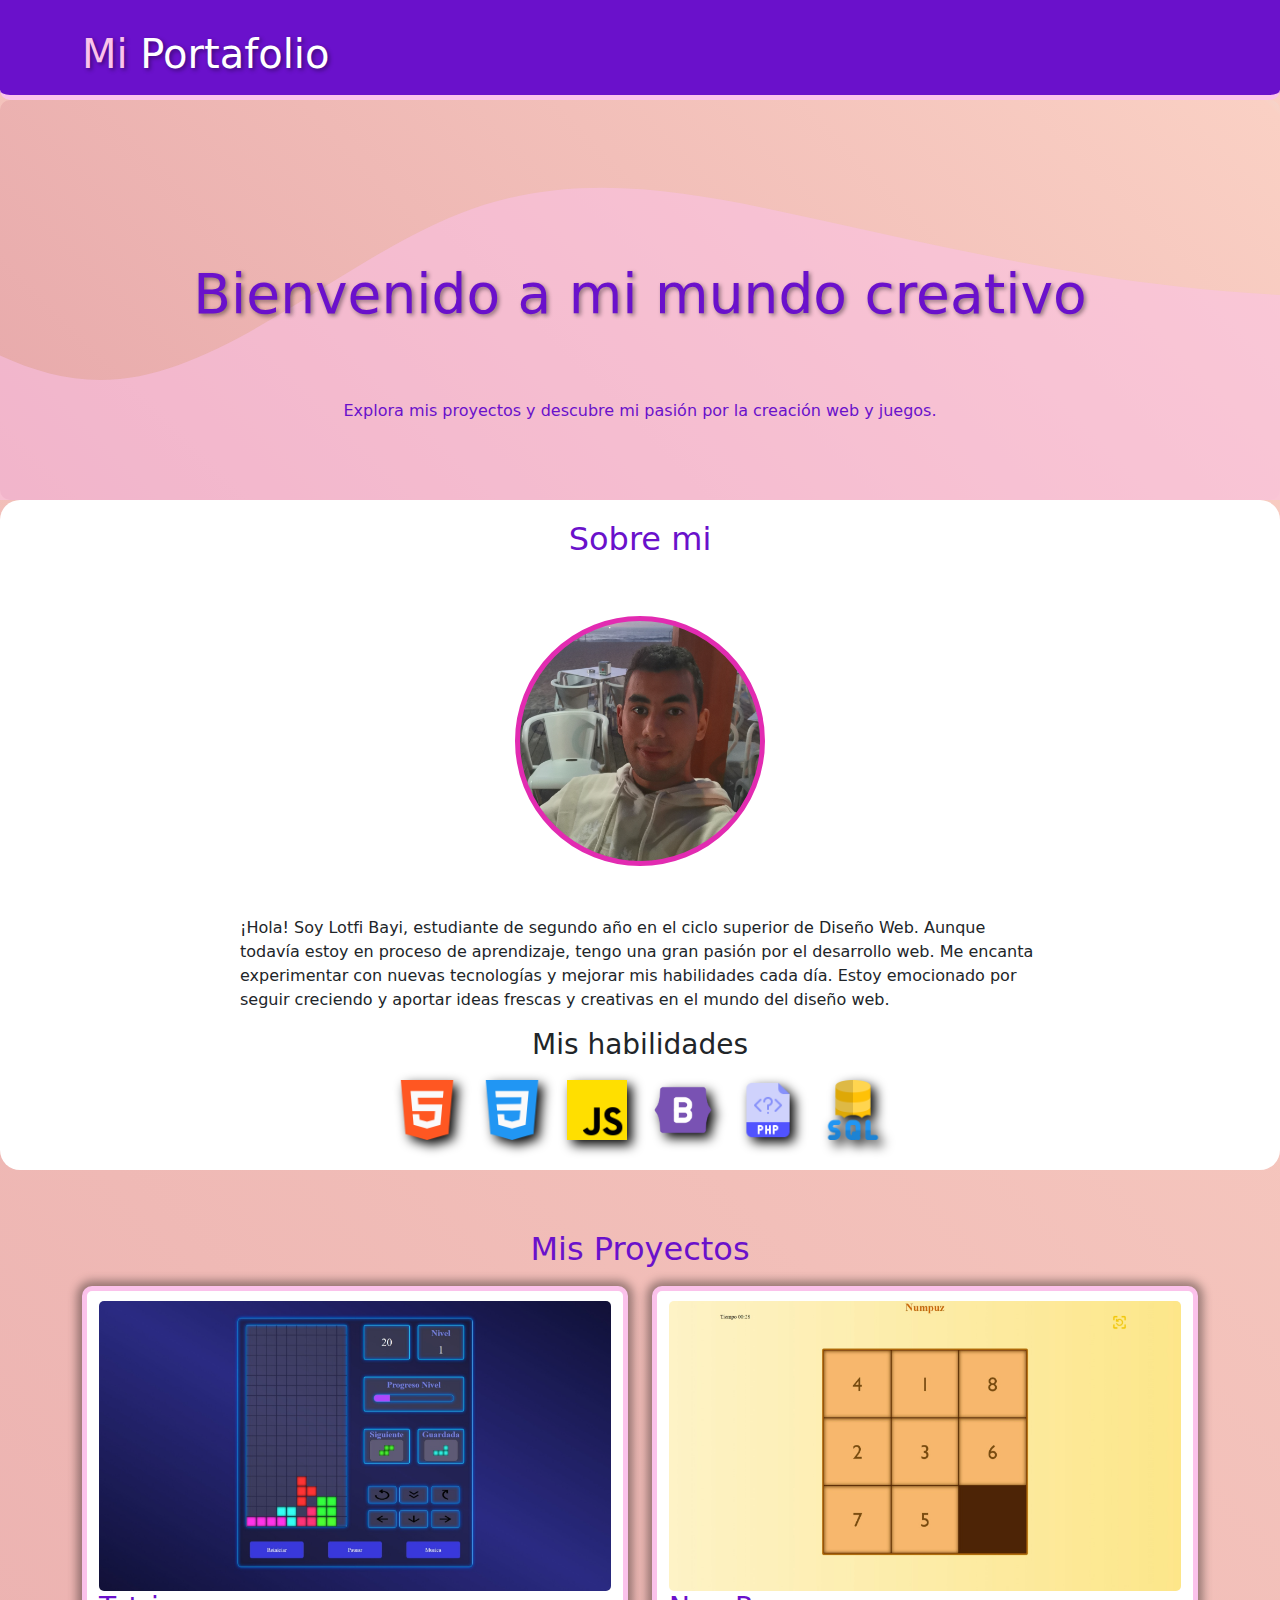
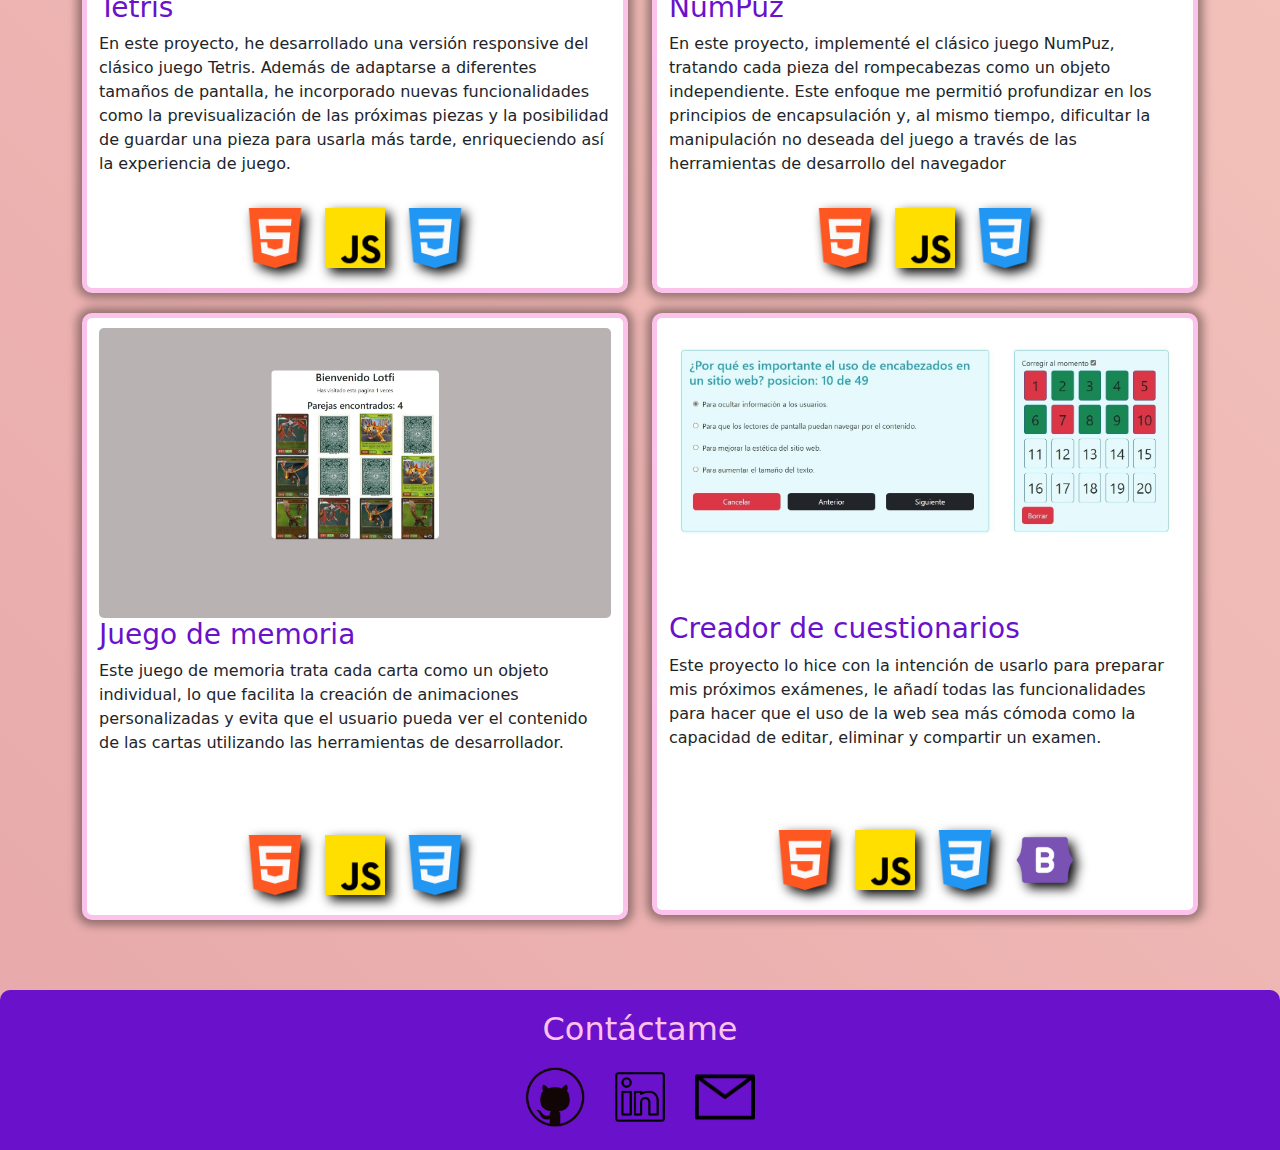
==== commit 2cccbc15: "fix(index): Arreglo en la resolucion de las imagenes." ====
--- a/index.html
+++ b/index.html
@@ -58,7 +58,7 @@
             <div class="row">
                 <div class="project col-6">
                     <div class="container mx-auto">
-                        <img class="img-proyect" src="img/proyectos/tetris.png" alt="nombreProyecto">
+                        <img class="img-proyect" src="img/proyectos/tetris.jpeg" alt="nombreProyecto">
                         <h3><a href="./juegos/tetris/index.html">Tetris</a></h3>
                         <p class="description">
                             En este proyecto, he desarrollado una versión responsive del clásico juego Tetris. Además de
@@ -76,7 +76,7 @@
                 </div>
                 <div class="project col-6">
                     <div class="container mx-auto">
-                        <img class="img-proyect" src="img/proyectos/numPuz.png" alt="nombreProyecto">
+                        <img class="img-proyect" src="img/proyectos/numPuz.jpeg" alt="nombreProyecto">
                         <h3><a href="./juegos/numPuz/index.html">NumPuz</a></h3>
                         <p class="description">En este proyecto, implementé el clásico juego NumPuz, tratando cada pieza
                             del rompecabezas como un objeto independiente. Este enfoque me permitió profundizar en los
@@ -92,7 +92,7 @@
                 </div>
                 <div class="project col-6">
                     <div class="container mx-auto">
-                        <img class="img-proyect" src="img/proyectos/cartas.png" alt="nombreProyecto">
+                        <img class="img-proyect" src="img/proyectos/cartas.jpeg" alt="nombreProyecto">
                         <h3><a href="./juegos/e06cartas/">Juego de memoria</a></h3>
                         <p class="description">Este juego de memoria trata cada carta como un objeto individual, lo que
                             facilita la creación de animaciones personalizadas y evita que el usuario pueda ver el
@@ -107,9 +107,7 @@
                 </div>
                 <div class="project col-6">
                     <div class="container mx-auto">
-                        <div class="ocuparEspacio">
-                            <img class="img-proyect" src="img/proyectos/cuestionario.png" alt="nombreProyecto">
-                        </div>
+                        <img class="img-proyect" src="img/proyectos/cuestionario.jpeg" alt="nombreProyecto">
                         <h3><a href="./miniProyectos/cuestionariosTipoTest/index.html">Creador de cuestionarios</a></h3>
                         <p class="description">Este proyecto lo hice con la intención de usarlo para preparar mis próximos exámenes, le añadí todas las funcionalidades para hacer que el uso de la web sea más cómoda como la capacidad de editar, eliminar y compartir un examen.</p>
                         <p class="resumen">Creador de exámenes de tipo test con funcionalidades necesarias, como crear, editar, eliminar, exportar, importar e imprimir exámenes.</p>
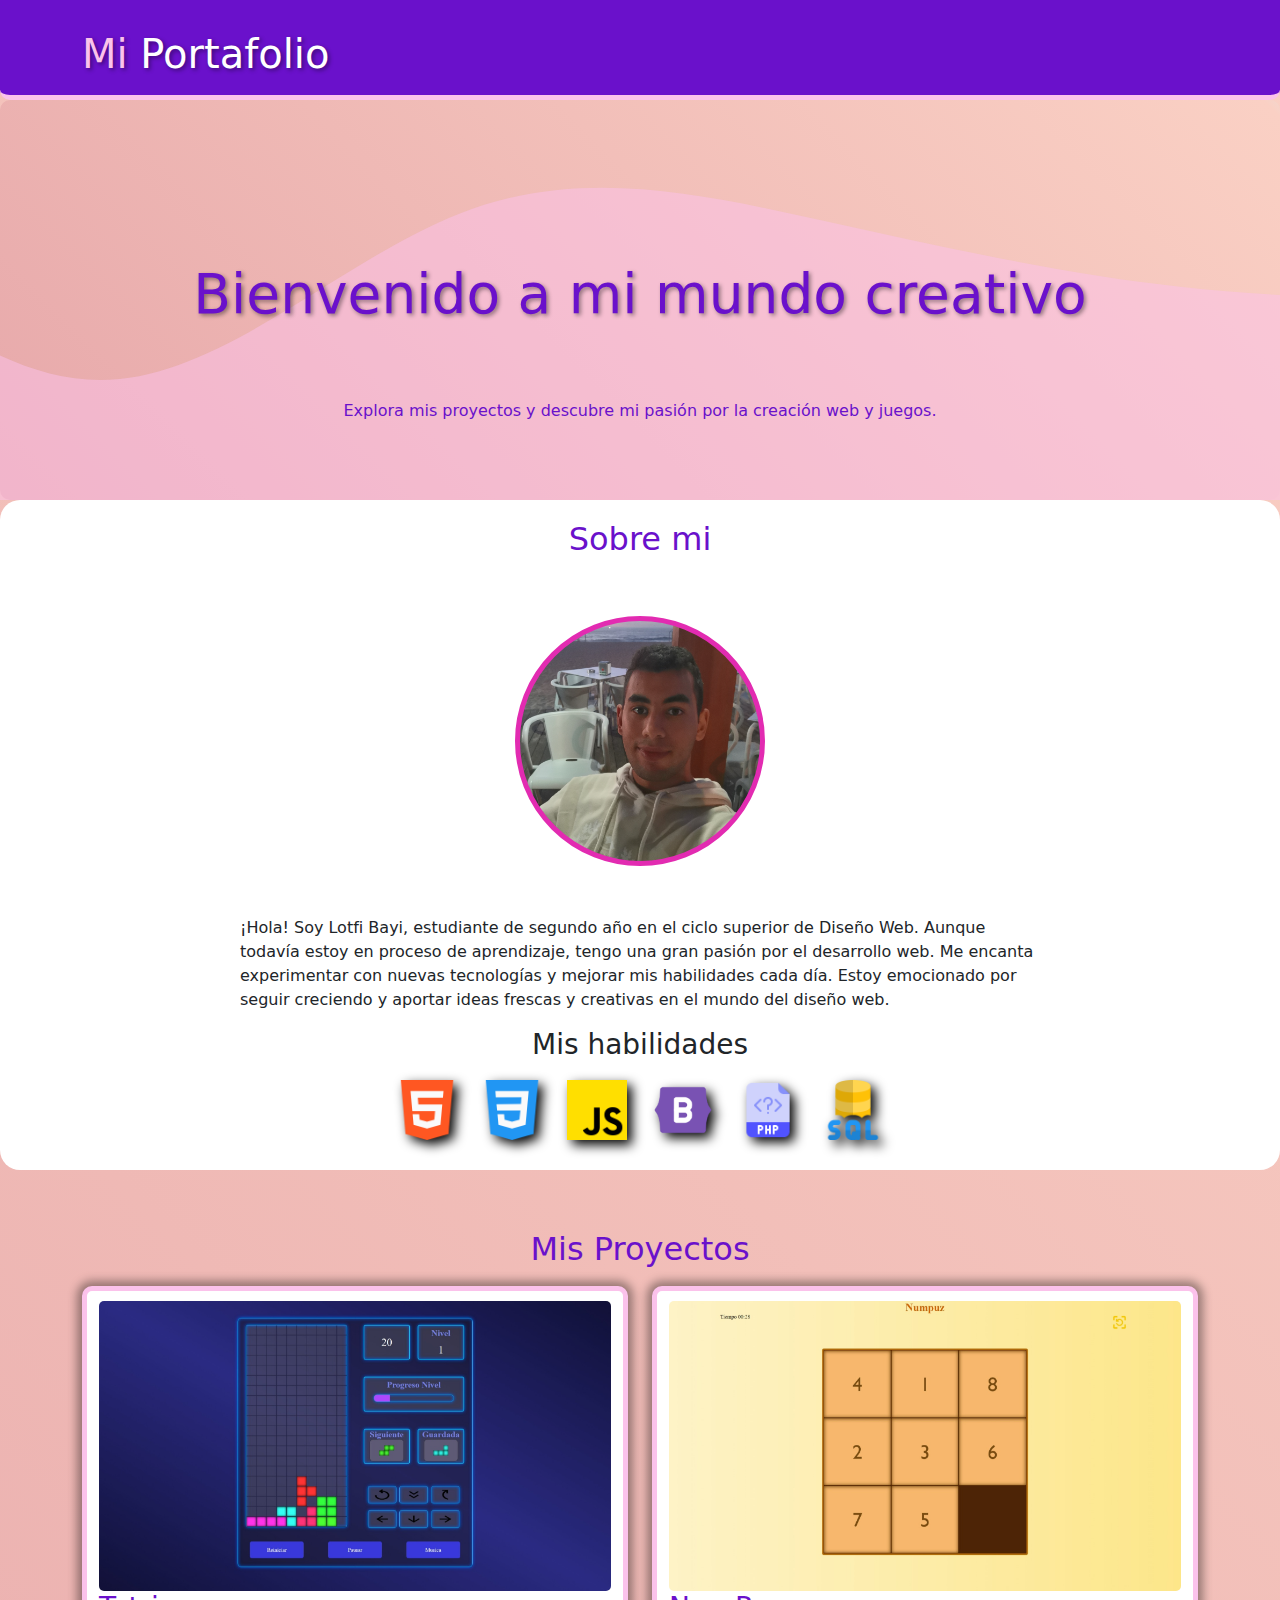
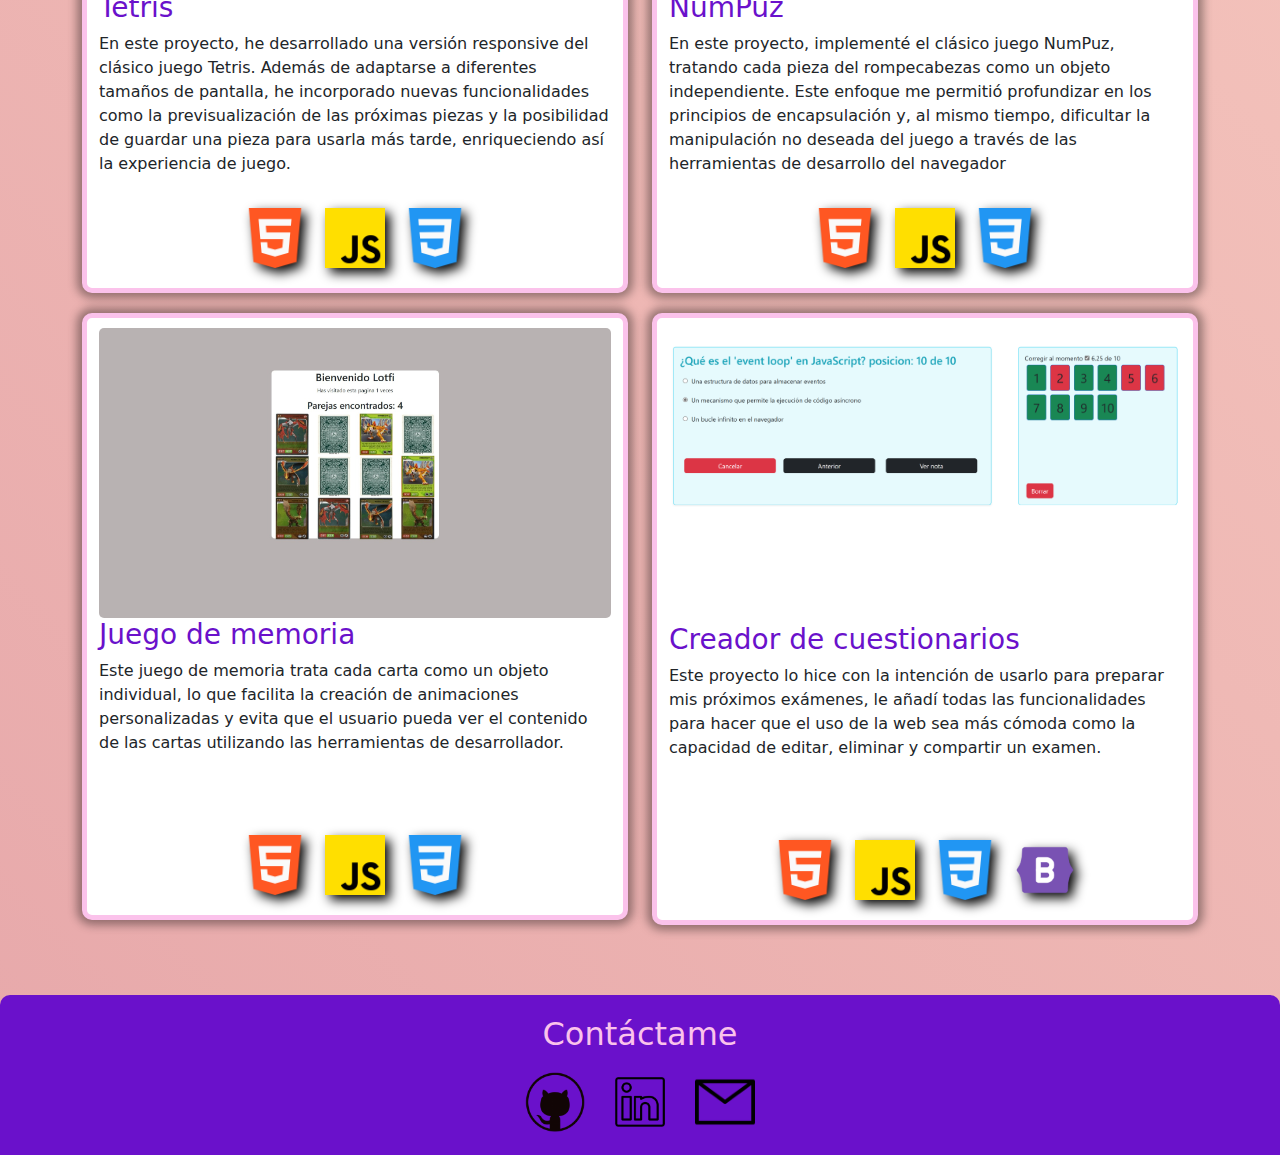
==== commit a4a81db9: "fix(indes): Se cambio la resolucion de cuestionario" ====
--- a/index.html
+++ b/index.html
@@ -107,7 +107,7 @@
                 </div>
                 <div class="project col-6">
                     <div class="container mx-auto">
-                        <img class="img-proyect" src="img/proyectos/cuestionario.jpeg" alt="nombreProyecto">
+                        <img class="img-proyect" src="img/proyectos/cuestionario.png" alt="nombreProyecto">
                         <h3><a href="./miniProyectos/cuestionariosTipoTest/index.html">Creador de cuestionarios</a></h3>
                         <p class="description">Este proyecto lo hice con la intención de usarlo para preparar mis próximos exámenes, le añadí todas las funcionalidades para hacer que el uso de la web sea más cómoda como la capacidad de editar, eliminar y compartir un examen.</p>
                         <p class="resumen">Creador de exámenes de tipo test con funcionalidades necesarias, como crear, editar, eliminar, exportar, importar e imprimir exámenes.</p>
